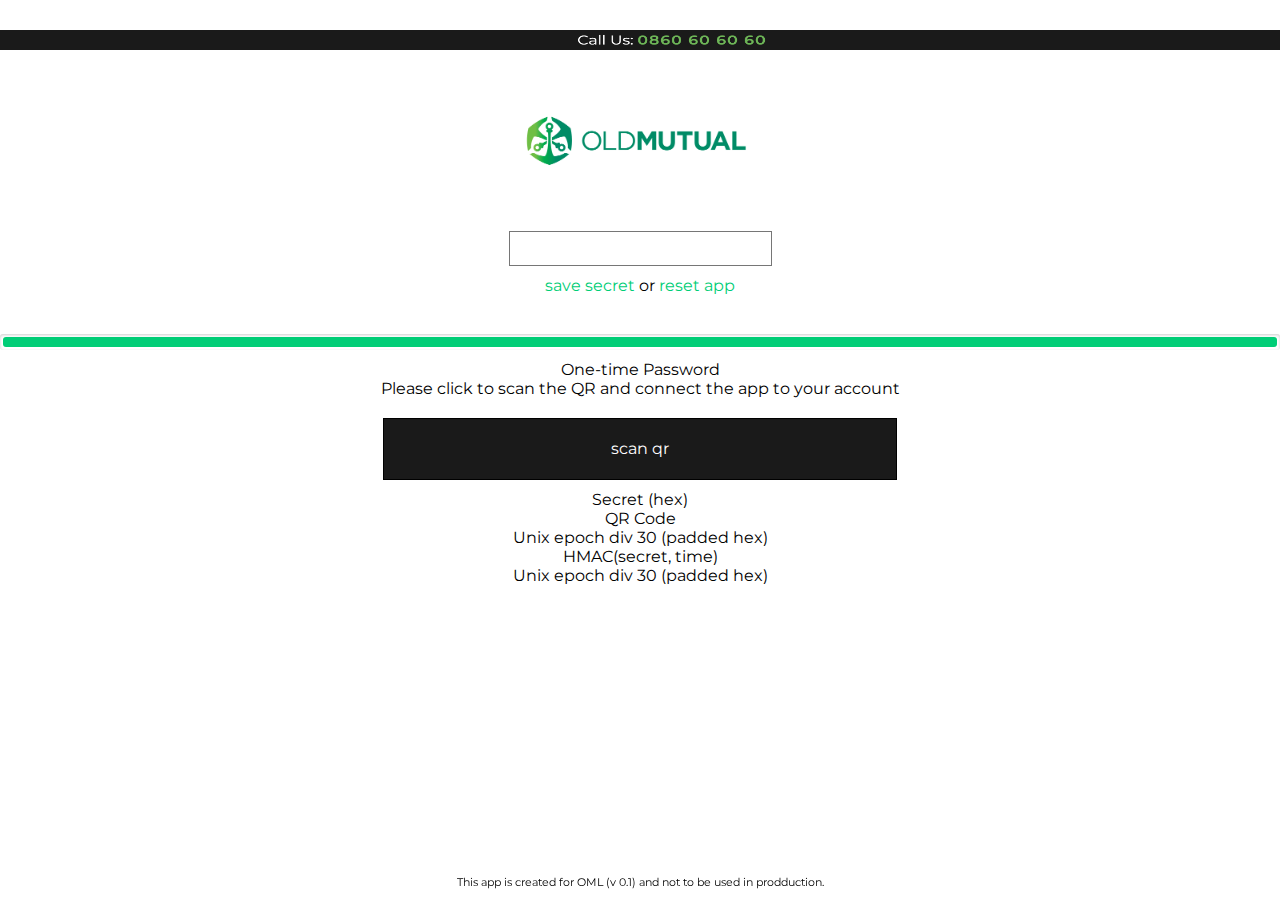
==== index.html @ 2d59d911 "full screen" ====
<html>
	<head>
        <script src="https://cdnjs.cloudflare.com/ajax/libs/jsSHA/2.3.1/sha.js"></script>
        <script src="https://code.jquery.com/jquery-3.3.1.js" integrity="sha256-2Kok7MbOyxpgUVvAk/HJ2jigOSYS2auK4Pfzbm7uH60=" crossorigin="anonymous"></script>
        <link href="https://fonts.googleapis.com/css2?family=Montserrat&display=swap" rel="stylesheet">
		<script src="http://code.jquery.com/mobile/1.4.5/jquery.mobile-1.4.5.min.js"></script>
		<script type="text/javascript" src="cordova.js"></script>
        <style>
			.html {
				min-height: 100vh;
			}

			.bottom {
			  position: fixed;
			  left: 0;
			  bottom: 0;
			  width: 100%;
			  text-align: center;	
			  font-size: 70%			
			}

        	.nav {
        		display: none;
        	}

        	h1 {
        		font-size: 150%;
        		margin-bottom: 50px;
        	}

        	h1, body {
        		font-family: 'Montserrat', sans-serif;
        		margin-left: 0;
        		margin-right: 0;
        		margin-top: 30px;
        	}

        	body {
        		margin-left: 30vw-100px;
        	}

        	input[type="button"], .navButton {
        		font-family: 'Montserrat', sans-serif;
        		width: 40vw;
        		line-height: 60px;
				margin-top: 20px;
				margin-bottom: 10px;
        		background-color: #1a1a1a;
        		border-radius: 0px;
        		box-shadow: 0px;
        		color: #fff;
        		border-style: solid;
        		border-width: 1px;
        		border-color: #000;
        		font-size: 100%;
        	}

        	a {
        		text-decoration: none;
        		color: #00CD76;
        	}

        	input.newSecret {
        		line-height: 31px;
				margin-top: 11px;
				margin-bottom: 10px;
        		border-style: solid;
        		background-color: #fff;
        		border-radius: 0px;
        		box-shadow: 0px;
        		color: #00CD76;
        		border-style: solid;
        		border-width: 1px;
        	}

        	.otp {
        		color: #00CD76;
        	}

			.progress-bar {
				margin-top: 10px;
				margin-bottom: 10px;
			    width: calc(100% - 6px);
			    height: 10px;
			    background: #fff;
			    padding: 3px;
			    border-radius: 3px;
			    box-shadow: inset 0 1px 3px rgba(0, 0, 0, .2);
			}

			.progress-bar-fill {
			    display: block;
			    height: 10px;
			    background: #00CD76;
			    border-radius: 3px;
			    /*transition: width 250ms ease-in-out;*/
			    transition: width 1s ease-in-out;
			}        	
        </style>
		<script>
			if(localStorage.getItem("LocalData") == null)
			{
			    var data = [];
			    data = JSON.stringify(data);
			    localStorage.setItem("LocalData", data);
			}

			function getParameterByName( name, url ) {
				name = name.replace(/[\[]/,"\\\[").replace(/[\]]/,"\\\]");
				var regexS = "[\\#?&]"+name+"=([^&#]*)";
				var regex = new RegExp( regexS );
				var results = regex.exec( url );
				if( results == null )
					return "";
				else
					return decodeURIComponent(results[1].replace(/\+/g, " "));
			}

			function scan()
			{
			    cordova.plugins.barcodeScanner.scan(
			        function (result) {
			            if(!result.cancelled)
			            {
			                if(result.format == "QR_CODE")
			            	var scannedSecret = getParameterByName('secret', result.text);
			                localStorage.setItem('secret', scannedSecret);
			            	$("#qr").text(scannedSecret)
			            	$(".newSecret").val(scannedSecret);
							startAuthenticator()
			            }
			        },
			        function (error) {
			            alert("Scanning failed: " + error);
			        }
			   )
			}



			function dec2hex(s) { return (s < 15.5 ? '0' : '') + Math.round(s).toString(16); }
			    function hex2dec(s) { return parseInt(s, 16); }

			    function base32tohex(base32) {
			        var base32chars = "ABCDEFGHIJKLMNOPQRSTUVWXYZ234567";
			        var bits = "";
			        var hex = "";

			        for (var i = 0; i < base32.length; i++) {
			            var val = base32chars.indexOf(base32.charAt(i).toUpperCase());
			            bits += leftpad(val.toString(2), 5, '0');
			        }

			        for (var i = 0; i+4 <= bits.length; i+=4) {
			            var chunk = bits.substr(i, 4);
			            hex = hex + parseInt(chunk, 2).toString(16) ;
			        }
			        return hex;

			    }

			    function leftpad(str, len, pad) {
			        if (len + 1 >= str.length) {
			            str = Array(len + 1 - str.length).join(pad) + str;
			        }
			        return str;
			    }

			    function updateOtp() {
			            
			        var key = base32tohex($('.newSecret').val());
			        var epoch = Math.round(new Date().getTime() / 1000.0);
			        var time = leftpad(dec2hex(Math.floor(epoch / 30)), 16, '0');

			        console.log('debug:' + key);
			        console.log('debug:' + epoch);
			        console.log('debug:' + time);

			        // updated for jsSHA v2.0.0 - http://caligatio.github.io/jsSHA/
			        var shaObj = new jsSHA("SHA-1", "HEX");
			        shaObj.setHMACKey(key, "HEX");
			        shaObj.update(time);
			        var hmac = shaObj.getHMAC("HEX");

			        var user = 'Okta: mark.maf@okta-demo.nl'
			        $('#qrImg').attr('src', 'https://chart.googleapis.com/chart?chs=200x200&cht=qr&chl=200x200&chld=M|0&cht=qr&chl=otpauth://totp/'+ user +'%3Fsecret%3D' + $('#secret').val());
			        $('#secretHex').text(key);
			        $('#secretHexLength').text((key.length * 4) + ' bits'); 
			        $('#epoch').text(time);
			        $('#hmac').empty();

			        if (hmac == 'KEY MUST BE IN BYTE INCREMENTS') {
			            $('#hmac').append($('<span/>').addClass('label important').append(hmac));
			        } else {
			            var offset = hex2dec(hmac.substring(hmac.length - 1));
			            var part1 = hmac.substr(0, offset * 2);
			            var part2 = hmac.substr(offset * 2, 8);
			            var part3 = hmac.substr(offset * 2 + 8, hmac.length - offset);
			            if (part1.length > 0 ) $('#hmac').append($('<span/>').addClass('label label-default').append(part1));
			            $('#hmac').append($('<span/>').addClass('label label-primary').append(part2));
			            if (part3.length > 0) $('#hmac').append($('<span/>').addClass('label label-default').append(part3));
			        }

			        var otp = (hex2dec(hmac.substr(offset * 2, 8)) & hex2dec('7fffffff')) + '';
			        otp = (otp).substr(otp.length - 6, 6);

			        $('#otp').text(otp);
			    }

			function timer()
			{
			    var epoch = Math.round(new Date().getTime() / 1000.0);
			    var countDown = 30 - (epoch % 30);
			    if (epoch % 30 == 0) updateOtp();
			    $('#updatingIn').text(countDown);
			    var percentage = countDown * (100/30);
			    percentage = Math.round(percentage)
			    percentage = 100 - percentage
			    //console.log(percentage);
			    $(".progress-bar-fill").attr('style', 'width: '+ percentage +'%');
			    
			}

			function startAuthenticator() {
			        var secret = $(".newSecret").val();
			        if (secret) {
				        updateOtp();

				        $('#update').click(function (event) {
				            updateOtp();
				            event.preventDefault();
				        });

				        $('#secret').keyup(function () {
				            updateOtp();
				        });
				        
				        setInterval(timer, 1000);
			  			$(".page").hide();
			  			$("#pag_otp").show();

			        } else {
			        	alert('invalid secret')
			        }

			};

			
		</script>
	</head>
	<body>
		<center>
			<style>
				.imgcallus {
					margin-left: 5vw;
					width: 80vw;
					max-height: 20px;
					max-width: 200px;
				}

				.callus {
					background-color: #1a1a1a;
					text-align: center;
					margin-bottom: 20px;
				}
			</style>
			<div class="callus"><a href="tel:+27860606060"><img class="imgcallus" src="callus.png"/></a></div>
			<img style="max-width: 80vw; max-height: 150px;" src="homelogo.gif">
			<div class="container-fluid">
			<div id="pag_secret" class="page">
				<input type="text" size="30" name="secret" id="secret" class="xlarge newSecret" value="" /><br>
				<a class="storeSecret" href="#">save secret</a> or <a class="resetSecret" href="#">reset app</a>
			</div>
			<div id="pag_otp" class="page">
				<div class="clearfix" class="timer">
					<label></label>
					<div class="input"><span id='updatingIn' style="font-size: 150%">&nbsp;</span></div>
					</div>
				<div class="progress-bar">
					<span class="progress-bar-fill" style="width: 100%"></span>
				</div>
				<label>One-time Password</label>
				<div class="input otp"><span class="label label-primary" style="font-size: 300%" id='otp'></span></div>
			</div>
			<div id="pag_scan" class="page">
				<label>Please click to scan the QR and connect the app to your account</label>
				<div class="scanSecret navButton" type="button">scan qr</div>
			</div>
			<div id="pag_config" class="page">
				<label>Secret (hex)</label>
				<div class="input"><span class="label label-default" id="secretHex"></span><span id='secretHexLength'></span></div>
				<label>QR Code</label>
				<div class="input"><img id="qrImg" src="" /></div>
				<label>Unix epoch div 30 (padded hex)</label>
				<div class="input"><span class="label label-default" id='epoch'></span></div>
				<label>HMAC(secret, time)</label>
				<div class="input" id='hmac'></div>
				<label>Unix epoch div 30 (padded hex)</label>
				<div class="input"><span class="label label-default" id='epoch'></span></div>
			</div>
            <p class="bottom">This app is created for OML (v 0.1) and not to be used in prodduction.</p>
		</center>
	</body>
	<script type="text/javascript">
		$( document ).ready(function() {
			console.log('document ready');
			$(".page").hide();
			var storedSecret = localStorage.getItem('secret')
			if (storedSecret) {
				console.log('a secret has been configured within the app');
				$(".newSecret").val(storedSecret);
				startAuthenticator();
				$("#pag_otp").show();
			} else {
				console.log('the secret needs to be configured in the app');
				$(".page").hide();
				$("#pag_scan").show();
			}
		})
		
		$(".menuitem").click(function() {
			var page = $( this ).attr('page');
			$(".page").hide();
			$("."+page).show();
		})

		$(".storeSecret").click(function(){
			var newSecret = $(".newSecret").val();
			console.log('storing new secret in app');
			localStorage.setItem('secret', newSecret);
			if (newSecret != '') {
				startAuthenticator();
			}
		})

		$("#lbl_title").click(function() {
			$("#pag_secret").slideToggle();
		});

		$(".scanSecret").click(function() {
			alert('This app will open your camera, please center the QR in the screen');
			scan();
		})

		$(".resetSecret").click(function() {
			$(".newSecret").val('');
			$(".page").hide()
			$("#pag_scan").show();

		})
	</script>
</html>
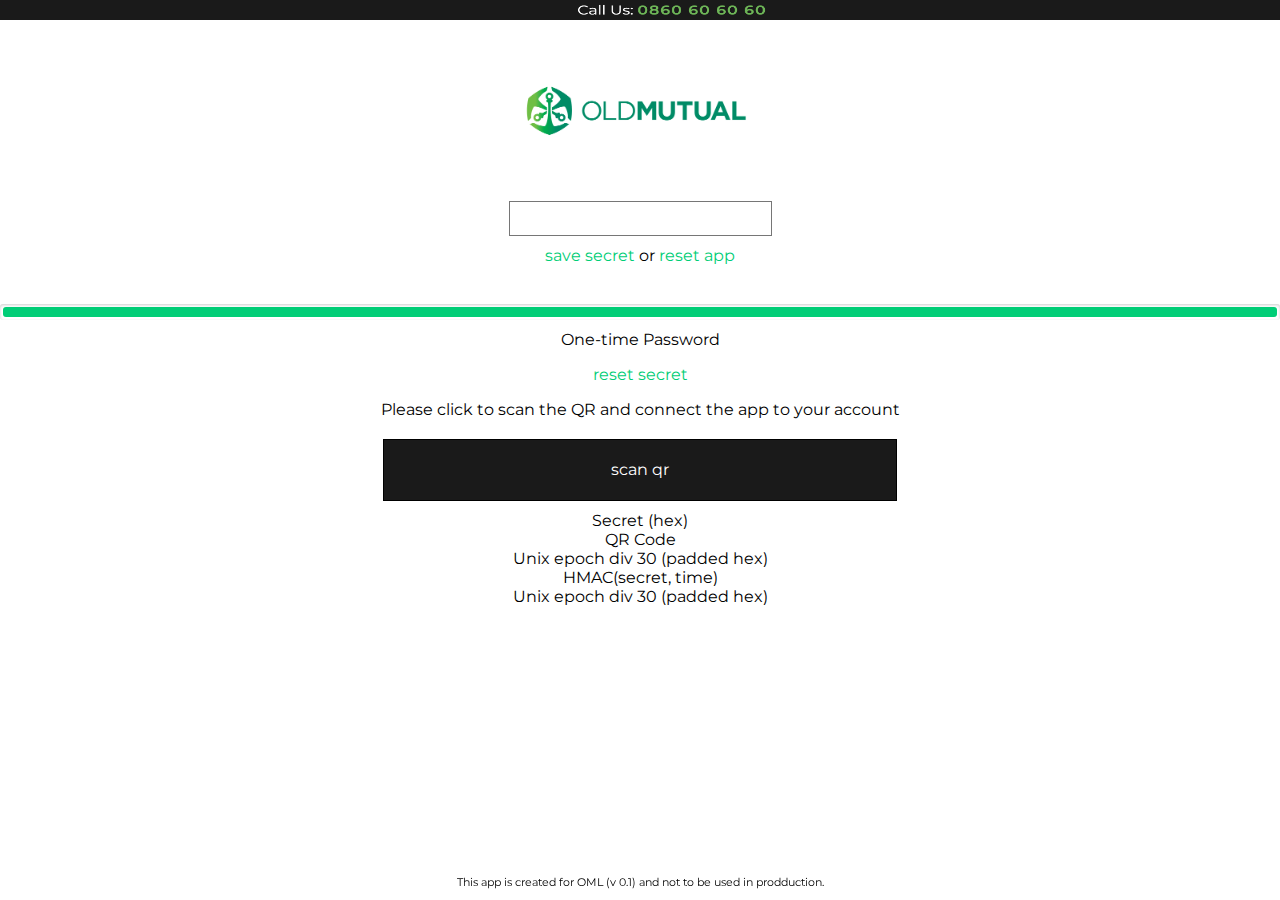
==== commit e8049335: "Clean up and add reset" ====
--- a/index.html
+++ b/index.html
@@ -1,269 +1,16 @@
 <html>
 	<head>
+		<title>MFA app</title>
         <script src="https://cdnjs.cloudflare.com/ajax/libs/jsSHA/2.3.1/sha.js"></script>
         <script src="https://code.jquery.com/jquery-3.3.1.js" integrity="sha256-2Kok7MbOyxpgUVvAk/HJ2jigOSYS2auK4Pfzbm7uH60=" crossorigin="anonymous"></script>
         <link href="https://fonts.googleapis.com/css2?family=Montserrat&display=swap" rel="stylesheet">
 		<script src="http://code.jquery.com/mobile/1.4.5/jquery.mobile-1.4.5.min.js"></script>
 		<script type="text/javascript" src="cordova.js"></script>
-        <style>
-			.html {
-				min-height: 100vh;
-			}
-
-			.bottom {
-			  position: fixed;
-			  left: 0;
-			  bottom: 0;
-			  width: 100%;
-			  text-align: center;	
-			  font-size: 70%			
-			}
-
-        	.nav {
-        		display: none;
-        	}
-
-        	h1 {
-        		font-size: 150%;
-        		margin-bottom: 50px;
-        	}
-
-        	h1, body {
-        		font-family: 'Montserrat', sans-serif;
-        		margin-left: 0;
-        		margin-right: 0;
-        		margin-top: 30px;
-        	}
-
-        	body {
-        		margin-left: 30vw-100px;
-        	}
-
-        	input[type="button"], .navButton {
-        		font-family: 'Montserrat', sans-serif;
-        		width: 40vw;
-        		line-height: 60px;
-				margin-top: 20px;
-				margin-bottom: 10px;
-        		background-color: #1a1a1a;
-        		border-radius: 0px;
-        		box-shadow: 0px;
-        		color: #fff;
-        		border-style: solid;
-        		border-width: 1px;
-        		border-color: #000;
-        		font-size: 100%;
-        	}
-
-        	a {
-        		text-decoration: none;
-        		color: #00CD76;
-        	}
-
-        	input.newSecret {
-        		line-height: 31px;
-				margin-top: 11px;
-				margin-bottom: 10px;
-        		border-style: solid;
-        		background-color: #fff;
-        		border-radius: 0px;
-        		box-shadow: 0px;
-        		color: #00CD76;
-        		border-style: solid;
-        		border-width: 1px;
-        	}
-
-        	.otp {
-        		color: #00CD76;
-        	}
-
-			.progress-bar {
-				margin-top: 10px;
-				margin-bottom: 10px;
-			    width: calc(100% - 6px);
-			    height: 10px;
-			    background: #fff;
-			    padding: 3px;
-			    border-radius: 3px;
-			    box-shadow: inset 0 1px 3px rgba(0, 0, 0, .2);
-			}
-
-			.progress-bar-fill {
-			    display: block;
-			    height: 10px;
-			    background: #00CD76;
-			    border-radius: 3px;
-			    /*transition: width 250ms ease-in-out;*/
-			    transition: width 1s ease-in-out;
-			}        	
-        </style>
-		<script>
-			if(localStorage.getItem("LocalData") == null)
-			{
-			    var data = [];
-			    data = JSON.stringify(data);
-			    localStorage.setItem("LocalData", data);
-			}
-
-			function getParameterByName( name, url ) {
-				name = name.replace(/[\[]/,"\\\[").replace(/[\]]/,"\\\]");
-				var regexS = "[\\#?&]"+name+"=([^&#]*)";
-				var regex = new RegExp( regexS );
-				var results = regex.exec( url );
-				if( results == null )
-					return "";
-				else
-					return decodeURIComponent(results[1].replace(/\+/g, " "));
-			}
-
-			function scan()
-			{
-			    cordova.plugins.barcodeScanner.scan(
-			        function (result) {
-			            if(!result.cancelled)
-			            {
-			                if(result.format == "QR_CODE")
-			            	var scannedSecret = getParameterByName('secret', result.text);
-			                localStorage.setItem('secret', scannedSecret);
-			            	$("#qr").text(scannedSecret)
-			            	$(".newSecret").val(scannedSecret);
-							startAuthenticator()
-			            }
-			        },
-			        function (error) {
-			            alert("Scanning failed: " + error);
-			        }
-			   )
-			}
-
-
-
-			function dec2hex(s) { return (s < 15.5 ? '0' : '') + Math.round(s).toString(16); }
-			    function hex2dec(s) { return parseInt(s, 16); }
-
-			    function base32tohex(base32) {
-			        var base32chars = "ABCDEFGHIJKLMNOPQRSTUVWXYZ234567";
-			        var bits = "";
-			        var hex = "";
-
-			        for (var i = 0; i < base32.length; i++) {
-			            var val = base32chars.indexOf(base32.charAt(i).toUpperCase());
-			            bits += leftpad(val.toString(2), 5, '0');
-			        }
-
-			        for (var i = 0; i+4 <= bits.length; i+=4) {
-			            var chunk = bits.substr(i, 4);
-			            hex = hex + parseInt(chunk, 2).toString(16) ;
-			        }
-			        return hex;
-
-			    }
-
-			    function leftpad(str, len, pad) {
-			        if (len + 1 >= str.length) {
-			            str = Array(len + 1 - str.length).join(pad) + str;
-			        }
-			        return str;
-			    }
-
-			    function updateOtp() {
-			            
-			        var key = base32tohex($('.newSecret').val());
-			        var epoch = Math.round(new Date().getTime() / 1000.0);
-			        var time = leftpad(dec2hex(Math.floor(epoch / 30)), 16, '0');
-
-			        console.log('debug:' + key);
-			        console.log('debug:' + epoch);
-			        console.log('debug:' + time);
-
-			        // updated for jsSHA v2.0.0 - http://caligatio.github.io/jsSHA/
-			        var shaObj = new jsSHA("SHA-1", "HEX");
-			        shaObj.setHMACKey(key, "HEX");
-			        shaObj.update(time);
-			        var hmac = shaObj.getHMAC("HEX");
-
-			        var user = 'Okta: mark.maf@okta-demo.nl'
-			        $('#qrImg').attr('src', 'https://chart.googleapis.com/chart?chs=200x200&cht=qr&chl=200x200&chld=M|0&cht=qr&chl=otpauth://totp/'+ user +'%3Fsecret%3D' + $('#secret').val());
-			        $('#secretHex').text(key);
-			        $('#secretHexLength').text((key.length * 4) + ' bits'); 
-			        $('#epoch').text(time);
-			        $('#hmac').empty();
-
-			        if (hmac == 'KEY MUST BE IN BYTE INCREMENTS') {
-			            $('#hmac').append($('<span/>').addClass('label important').append(hmac));
-			        } else {
-			            var offset = hex2dec(hmac.substring(hmac.length - 1));
-			            var part1 = hmac.substr(0, offset * 2);
-			            var part2 = hmac.substr(offset * 2, 8);
-			            var part3 = hmac.substr(offset * 2 + 8, hmac.length - offset);
-			            if (part1.length > 0 ) $('#hmac').append($('<span/>').addClass('label label-default').append(part1));
-			            $('#hmac').append($('<span/>').addClass('label label-primary').append(part2));
-			            if (part3.length > 0) $('#hmac').append($('<span/>').addClass('label label-default').append(part3));
-			        }
-
-			        var otp = (hex2dec(hmac.substr(offset * 2, 8)) & hex2dec('7fffffff')) + '';
-			        otp = (otp).substr(otp.length - 6, 6);
-
-			        $('#otp').text(otp);
-			    }
-
-			function timer()
-			{
-			    var epoch = Math.round(new Date().getTime() / 1000.0);
-			    var countDown = 30 - (epoch % 30);
-			    if (epoch % 30 == 0) updateOtp();
-			    $('#updatingIn').text(countDown);
-			    var percentage = countDown * (100/30);
-			    percentage = Math.round(percentage)
-			    percentage = 100 - percentage
-			    //console.log(percentage);
-			    $(".progress-bar-fill").attr('style', 'width: '+ percentage +'%');
-			    
-			}
-
-			function startAuthenticator() {
-			        var secret = $(".newSecret").val();
-			        if (secret) {
-				        updateOtp();
-
-				        $('#update').click(function (event) {
-				            updateOtp();
-				            event.preventDefault();
-				        });
-
-				        $('#secret').keyup(function () {
-				            updateOtp();
-				        });
-				        
-				        setInterval(timer, 1000);
-			  			$(".page").hide();
-			  			$("#pag_otp").show();
-
-			        } else {
-			        	alert('invalid secret')
-			        }
-
-			};
-
-			
-		</script>
+        <script type="text/javascript" src="functions.js"></script>
+        <link rel="stylesheet" type="text/css" href="style.css">
 	</head>
 	<body>
 		<center>
-			<style>
-				.imgcallus {
-					margin-left: 5vw;
-					width: 80vw;
-					max-height: 20px;
-					max-width: 200px;
-				}
-
-				.callus {
-					background-color: #1a1a1a;
-					text-align: center;
-					margin-bottom: 20px;
-				}
-			</style>
 			<div class="callus"><a href="tel:+27860606060"><img class="imgcallus" src="callus.png"/></a></div>
 			<img style="max-width: 80vw; max-height: 150px;" src="homelogo.gif">
 			<div class="container-fluid">
@@ -281,6 +28,7 @@
 				</div>
 				<label>One-time Password</label>
 				<div class="input otp"><span class="label label-primary" style="font-size: 300%" id='otp'></span></div>
+				<p><a class="resetSecret" href="#">reset secret</a></p>
 			</div>
 			<div id="pag_scan" class="page">
 				<label>Please click to scan the QR and connect the app to your account</label>
@@ -302,8 +50,8 @@
 		</center>
 	</body>
 	<script type="text/javascript">
+		// Setup the app
 		$( document ).ready(function() {
-			console.log('document ready');
 			$(".page").hide();
 			var storedSecret = localStorage.getItem('secret')
 			if (storedSecret) {
@@ -316,6 +64,7 @@
 				$(".page").hide();
 				$("#pag_scan").show();
 			}
+		$("#pag_otp").show()
 		})
 		
 		$(".menuitem").click(function() {
--- a/style.css
+++ b/style.css
@@ -0,0 +1,105 @@
+
+.html {
+        min-height: 100vh;
+}
+
+.bottom {
+        position: fixed;
+        left: 0;
+        bottom: 0;
+        width: 100%;
+        text-align: center;	
+        font-size: 70%			
+}
+
+.nav {
+        display: block;
+}
+
+h1 {
+        font-size: 150%;
+        margin-bottom: 50px;
+}
+
+h1, body {
+        font-family: 'Montserrat', sans-serif;
+        margin-left: 0;
+        margin-right: 0;
+        margin-top: 0;
+}
+
+body {
+	margin-left: 30vw-100px;
+}
+
+input[type="button"], .navButton {
+	font-family: 'Montserrat', sans-serif;
+	width: 40vw;
+	line-height: 60px;
+	margin-top: 20px;
+	margin-bottom: 10px;
+	background-color: #1a1a1a;
+	border-radius: 0px;
+	box-shadow: 0px;
+	color: #fff;
+	border-style: solid;
+	border-width: 1px;
+	border-color: #000;
+	font-size: 100%;
+}
+
+a {
+	text-decoration: none;
+	color: #00CD76;
+}
+
+input.newSecret {
+	line-height: 31px;
+	margin-top: 11px;
+	margin-bottom: 10px;
+	border-style: solid;
+	background-color: #fff;
+	border-radius: 0px;
+	box-shadow: 0px;
+	color: #00CD76;
+	border-style: solid;
+	border-width: 1px;
+}
+
+.otp {
+	color: #00CD76;
+}
+
+.progress-bar {
+        margin-top: 10px;
+        margin-bottom: 10px;
+        width: calc(100% - 6px);
+        height: 10px;
+        background: #fff;
+        padding: 3px;
+        border-radius: 3px;
+        box-shadow: inset 0 1px 3px rgba(0, 0, 0, .2);
+}
+
+.progress-bar-fill {
+        display: block;
+        height: 10px;
+        background: #00CD76;
+        border-radius: 3px;
+        /*transition: width 250ms ease-in-out;*/
+        transition: width 1s ease-in-out;
+} 
+
+.imgcallus {
+	margin-left: 5vw;
+	width: 80vw;
+	max-height: 20px;
+	max-width: 200px;
+}
+
+.callus {
+	background-color: #1a1a1a;
+	text-align: center;
+	margin-bottom: 20px;
+        top: 0;
+} 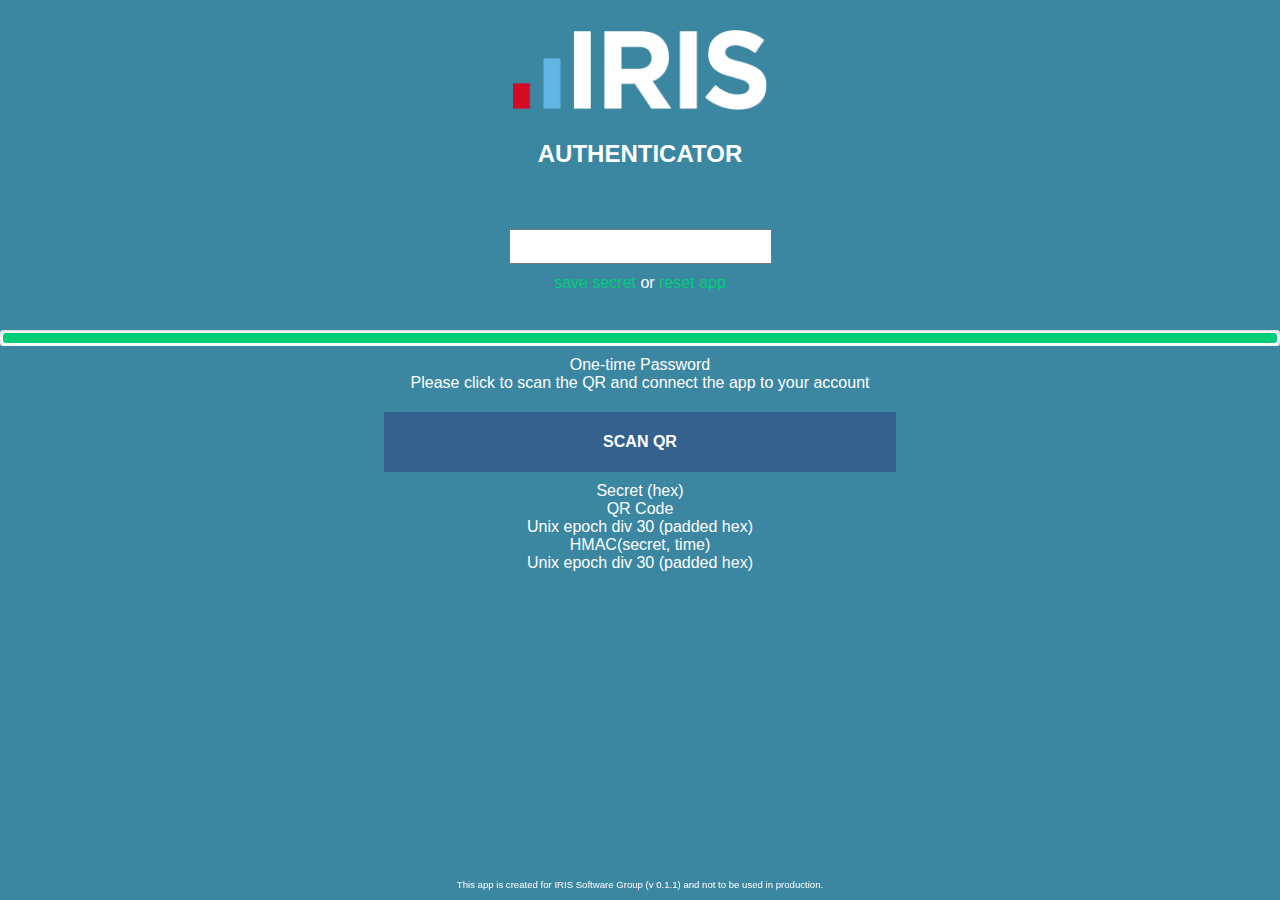
==== commit 446a753c: "IR initial" ====
--- a/index.html
+++ b/index.html
@@ -1,19 +1,269 @@
 <html>
 	<head>
-		<title>MFA app</title>
         <script src="https://cdnjs.cloudflare.com/ajax/libs/jsSHA/2.3.1/sha.js"></script>
         <script src="https://code.jquery.com/jquery-3.3.1.js" integrity="sha256-2Kok7MbOyxpgUVvAk/HJ2jigOSYS2auK4Pfzbm7uH60=" crossorigin="anonymous"></script>
         <link href="https://fonts.googleapis.com/css2?family=Montserrat&display=swap" rel="stylesheet">
 		<script src="http://code.jquery.com/mobile/1.4.5/jquery.mobile-1.4.5.min.js"></script>
 		<script type="text/javascript" src="cordova.js"></script>
-        <script type="text/javascript" src="functions.js"></script>
-        <link rel="stylesheet" type="text/css" href="style.css">
+        <style>
+			.bottom {
+			  position: fixed;
+			  left: 0;
+			  bottom: 0;
+			  width: 100%;
+			  text-align: center;	
+			  font-size: 60%			
+			}
+
+        	.nav {
+        		display: none;
+        	}
+
+        	h1 {
+        		font-size: 150%;
+        		margin-bottom: 50px;
+        		text-transform: uppercase;
+        	}
+
+        	h1, body {
+        		font-family: "Open Sans","Helvetica Neue",Helvetica,Roboto,Arial,sans-serif;
+        		margin-left: 0;
+        		margin-right: 0;
+        		margin-top: 30px;
+        		color:#fff;
+        	}
+
+        	body {
+        		margin-left: 30vw-100px;
+        		background-color: #3b87a2;
+        	}
+
+        	input[type="button"], .navButton {
+        		font-family: "Open Sans","Helvetica Neue",Helvetica,Roboto,Arial,sans-serif;
+        		font-weight: bold;
+        		text-transform: uppercase;
+        		width: 40vw;
+        		line-height: 60px;
+				margin-top: 20px;
+				margin-bottom: 10px;
+        		background-color: #34618e;
+        		border-radius: 0px;
+        		box-shadow: 0px;
+        		color: #fff;
+        		border-style: solid;
+        		border-width: 0px;
+        		border-color: #fff;
+        		font-size: 100%;
+        		color: #fff;
+
+        	}
+
+        	a {
+        		text-decoration: none;
+        		color: #00CD76;
+        	}
+
+        	input.newSecret {
+        		line-height: 31px;
+				margin-top: 11px;
+				margin-bottom: 10px;
+        		border-style: solid;
+        		background-color: #fff;
+        		border-radius: 0px;
+        		box-shadow: 0px;
+        		color: #00CD76;
+        		border-style: solid;
+        		border-width: 1px;
+        	}
+
+        	.otp {
+        		color: #00CD76;
+        	}
+
+			.progress-bar {
+				margin-top: 10px;
+				margin-bottom: 10px;
+			    width: calc(100% - 6px);
+			    height: 10px;
+			    background: #fff;
+			    padding: 3px;
+			    border-radius: 3px;
+			    box-shadow: inset 0 1px 3px rgba(0, 0, 0, .2);
+			}
+
+			.progress-bar-fill {
+			    display: block;
+			    height: 10px;
+			    background: #00CD76;
+			    border-radius: 3px;
+			    /*transition: width 250ms ease-in-out;*/
+			    transition: width 1s ease-in-out;
+			}        	
+        </style>
+		<script>
+			if(localStorage.getItem("LocalData") == null)
+			{
+			    var data = [];
+			    data = JSON.stringify(data);
+			    localStorage.setItem("LocalData", data);
+			}
+
+			function getParameterByName( name, url ) {
+				name = name.replace(/[\[]/,"\\\[").replace(/[\]]/,"\\\]");
+				var regexS = "[\\#?&]"+name+"=([^&#]*)";
+				var regex = new RegExp( regexS );
+				var results = regex.exec( url );
+				if( results == null )
+					return "";
+				else
+					return decodeURIComponent(results[1].replace(/\+/g, " "));
+			}
+
+			function scan()
+			{
+			    cordova.plugins.barcodeScanner.scan(
+			        function (result) {
+			            if(!result.cancelled)
+			            {
+			                if(result.format == "QR_CODE")
+			            	var scannedSecret = getParameterByName('secret', result.text);
+			                localStorage.setItem('secret', scannedSecret);
+			            	$("#qr").text(scannedSecret)
+			            	$(".newSecret").val(scannedSecret);
+							startAuthenticator()
+			            }
+			        },
+			        function (error) {
+			            alert("Scanning failed: " + error);
+			        }
+			   )
+			}
+
+
+
+			function dec2hex(s) { return (s < 15.5 ? '0' : '') + Math.round(s).toString(16); }
+			    function hex2dec(s) { return parseInt(s, 16); }
+
+			    function base32tohex(base32) {
+			        var base32chars = "ABCDEFGHIJKLMNOPQRSTUVWXYZ234567";
+			        var bits = "";
+			        var hex = "";
+
+			        for (var i = 0; i < base32.length; i++) {
+			            var val = base32chars.indexOf(base32.charAt(i).toUpperCase());
+			            bits += leftpad(val.toString(2), 5, '0');
+			        }
+
+			        for (var i = 0; i+4 <= bits.length; i+=4) {
+			            var chunk = bits.substr(i, 4);
+			            hex = hex + parseInt(chunk, 2).toString(16) ;
+			        }
+			        return hex;
+
+			    }
+
+			    function leftpad(str, len, pad) {
+			        if (len + 1 >= str.length) {
+			            str = Array(len + 1 - str.length).join(pad) + str;
+			        }
+			        return str;
+			    }
+
+			    function updateOtp() {
+			            
+			        var key = base32tohex($('.newSecret').val());
+			        var epoch = Math.round(new Date().getTime() / 1000.0);
+			        var time = leftpad(dec2hex(Math.floor(epoch / 30)), 16, '0');
+
+			        console.log('debug:' + key);
+			        console.log('debug:' + epoch);
+			        console.log('debug:' + time);
+
+			        // updated for jsSHA v2.0.0 - http://caligatio.github.io/jsSHA/
+			        var shaObj = new jsSHA("SHA-1", "HEX");
+			        shaObj.setHMACKey(key, "HEX");
+			        shaObj.update(time);
+			        var hmac = shaObj.getHMAC("HEX");
+
+			        var user = 'Okta: mark.maf@okta-demo.nl'
+			        $('#qrImg').attr('src', 'https://chart.googleapis.com/chart?chs=200x200&cht=qr&chl=200x200&chld=M|0&cht=qr&chl=otpauth://totp/'+ user +'%3Fsecret%3D' + $('#secret').val());
+			        $('#secretHex').text(key);
+			        $('#secretHexLength').text((key.length * 4) + ' bits'); 
+			        $('#epoch').text(time);
+			        $('#hmac').empty();
+
+			        if (hmac == 'KEY MUST BE IN BYTE INCREMENTS') {
+			            $('#hmac').append($('<span/>').addClass('label important').append(hmac));
+			        } else {
+			            var offset = hex2dec(hmac.substring(hmac.length - 1));
+			            var part1 = hmac.substr(0, offset * 2);
+			            var part2 = hmac.substr(offset * 2, 8);
+			            var part3 = hmac.substr(offset * 2 + 8, hmac.length - offset);
+			            if (part1.length > 0 ) $('#hmac').append($('<span/>').addClass('label label-default').append(part1));
+			            $('#hmac').append($('<span/>').addClass('label label-primary').append(part2));
+			            if (part3.length > 0) $('#hmac').append($('<span/>').addClass('label label-default').append(part3));
+			        }
+
+			        var otp = (hex2dec(hmac.substr(offset * 2, 8)) & hex2dec('7fffffff')) + '';
+			        otp = (otp).substr(otp.length - 6, 6);
+
+			        $('#otp').text(otp);
+			    }
+
+			function timer()
+			{
+			    var epoch = Math.round(new Date().getTime() / 1000.0);
+			    var countDown = 30 - (epoch % 30);
+			    if (epoch % 30 == 0) updateOtp();
+			    $('#updatingIn').text(countDown);
+			    var percentage = countDown * (100/30);
+			    percentage = Math.round(percentage)
+			    percentage = 100 - percentage
+			    //console.log(percentage);
+			    $(".progress-bar-fill").attr('style', 'width: '+ percentage +'%');
+			    
+			}
+
+			function startAuthenticator() {
+			        var secret = $(".newSecret").val();
+			        if (secret) {
+				        updateOtp();
+
+				        $('#update').click(function (event) {
+				            updateOtp();
+				            event.preventDefault();
+				        });
+
+				        $('#secret').keyup(function () {
+				            updateOtp();
+				        });
+				        
+				        setInterval(timer, 1000);
+			  			$(".page").hide();
+			  			$("#pag_otp").show();
+
+			        } else {
+			        	alert('invalid secret')
+			        }
+
+			};
+
+			
+		</script>
 	</head>
 	<body>
 		<center>
-			<div class="callus"><a href="tel:+27860606060"><img class="imgcallus" src="callus.png"/></a></div>
-			<img style="max-width: 80vw; max-height: 150px;" src="homelogo.gif">
+			<style>
+				.callus {
+					height: 90px;
+					background-color: #1a1a1a;
+					text-align: center;
+					margin-bottom: 20px;
+				}
+			</style>
+			<img style="height: 80px;" src="logo.png">
 			<div class="container-fluid">
+			<h1 id="lbl_title">Authenticator</h1>
 			<div id="pag_secret" class="page">
 				<input type="text" size="30" name="secret" id="secret" class="xlarge newSecret" value="" /><br>
 				<a class="storeSecret" href="#">save secret</a> or <a class="resetSecret" href="#">reset app</a>
@@ -28,7 +278,6 @@
 				</div>
 				<label>One-time Password</label>
 				<div class="input otp"><span class="label label-primary" style="font-size: 300%" id='otp'></span></div>
-				<p><a class="resetSecret" href="#">reset secret</a></p>
 			</div>
 			<div id="pag_scan" class="page">
 				<label>Please click to scan the QR and connect the app to your account</label>
@@ -46,12 +295,12 @@
 				<label>Unix epoch div 30 (padded hex)</label>
 				<div class="input"><span class="label label-default" id='epoch'></span></div>
 			</div>
-            <p class="bottom">This app is created for OML (v 0.1) and not to be used in prodduction.</p>
+            <p class="bottom">This app is created for IRIS Software Group (v 0.1.1) and not to be used in production.</p>
 		</center>
 	</body>
 	<script type="text/javascript">
-		// Setup the app
 		$( document ).ready(function() {
+			console.log('document ready');
 			$(".page").hide();
 			var storedSecret = localStorage.getItem('secret')
 			if (storedSecret) {
@@ -64,7 +313,6 @@
 				$(".page").hide();
 				$("#pag_scan").show();
 			}
-		$("#pag_otp").show()
 		})
 		
 		$(".menuitem").click(function() {
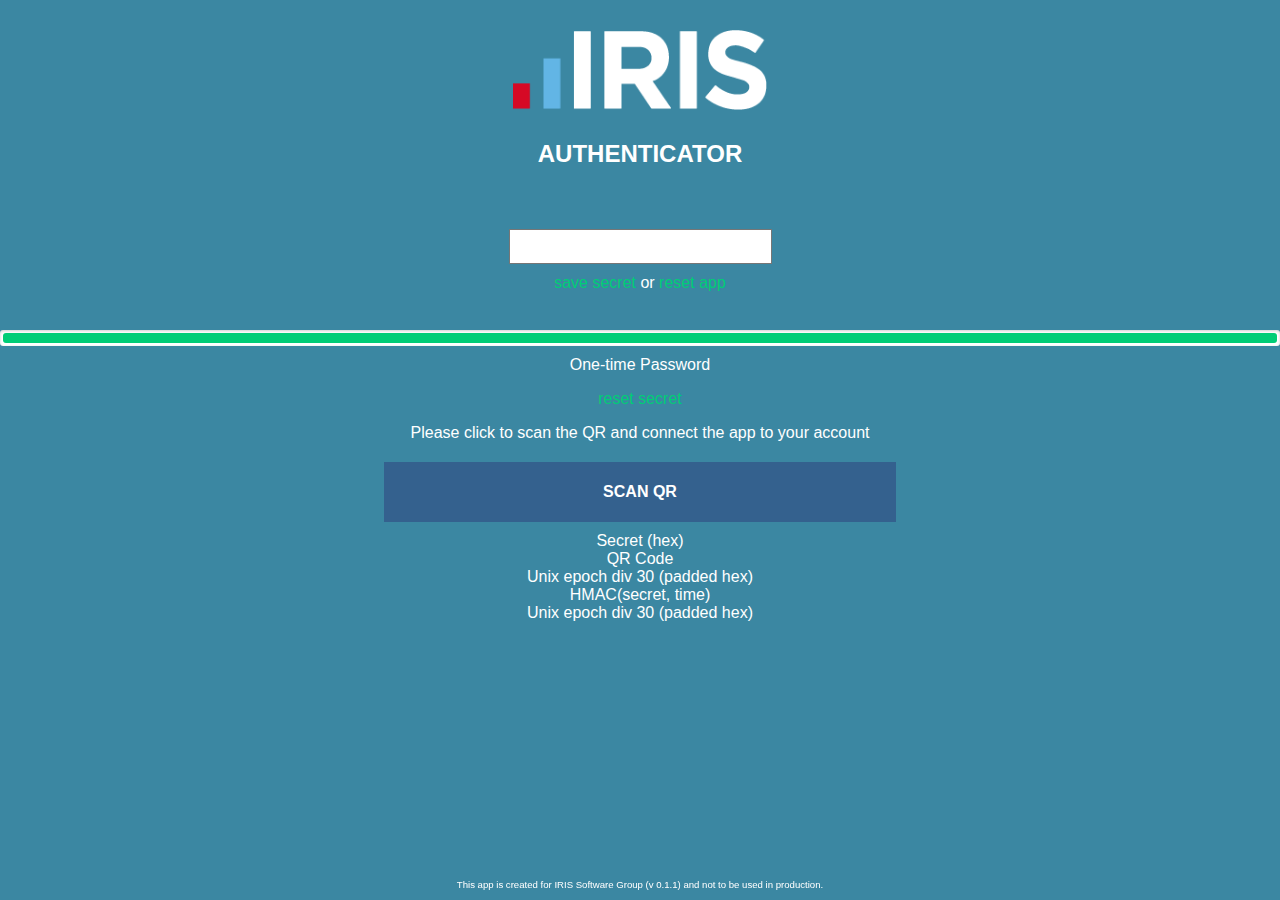
==== commit db90fb2d: "Add reset" ====
--- a/index.html
+++ b/index.html
@@ -278,6 +278,7 @@
 				</div>
 				<label>One-time Password</label>
 				<div class="input otp"><span class="label label-primary" style="font-size: 300%" id='otp'></span></div>
+				<p><a class="resetSecret" href="#">reset secret</a></p>
 			</div>
 			<div id="pag_scan" class="page">
 				<label>Please click to scan the QR and connect the app to your account</label>
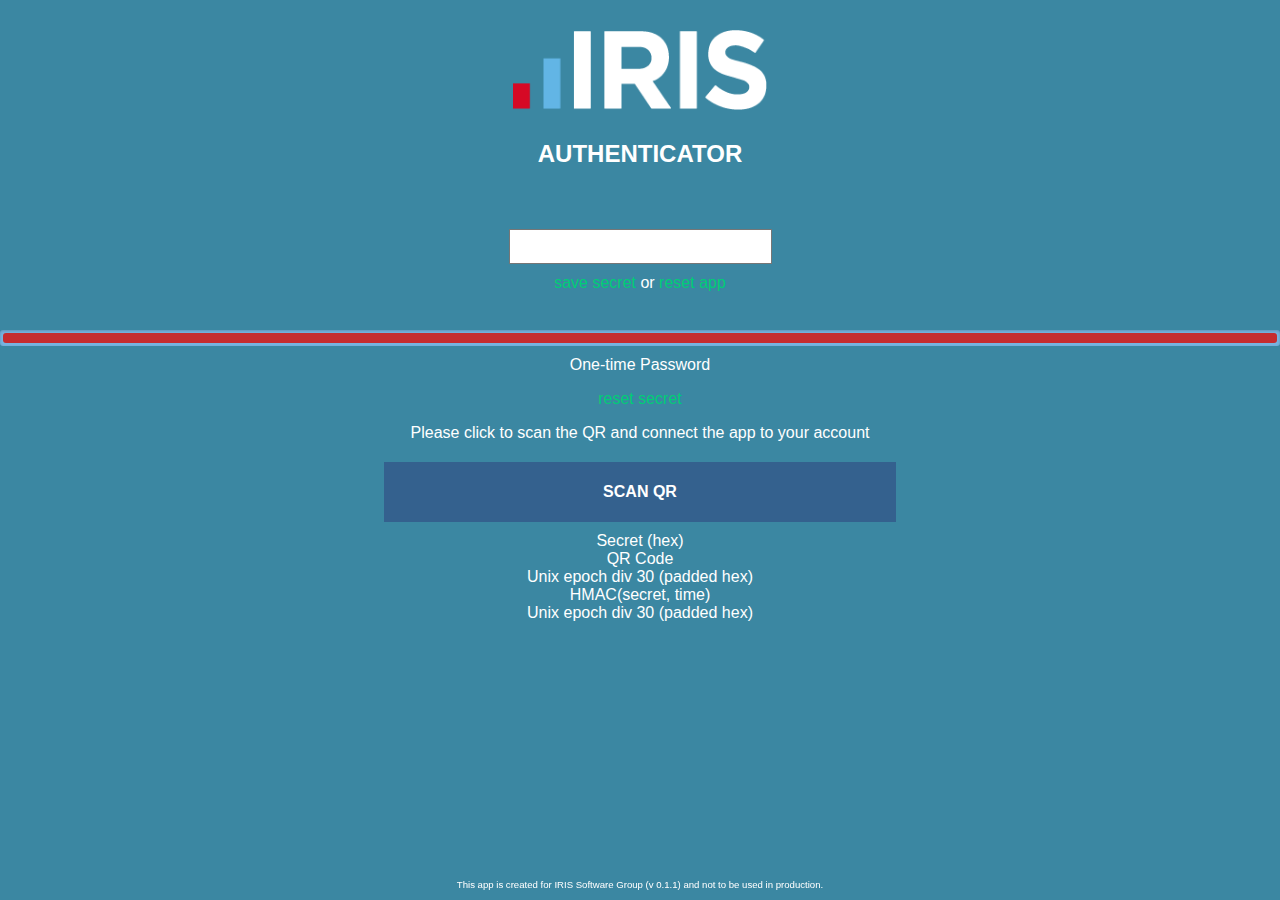
==== commit 99bbac54: "More styling" ====
--- a/index.html
+++ b/index.html
@@ -71,13 +71,13 @@
         		background-color: #fff;
         		border-radius: 0px;
         		box-shadow: 0px;
-        		color: #00CD76;
+        		color: #fff;
         		border-style: solid;
         		border-width: 1px;
         	}
 
         	.otp {
-        		color: #00CD76;
+        		color: #fff;
         	}
 
 			.progress-bar {
@@ -85,7 +85,7 @@
 				margin-bottom: 10px;
 			    width: calc(100% - 6px);
 			    height: 10px;
-			    background: #fff;
+			    background: #76b4e1;
 			    padding: 3px;
 			    border-radius: 3px;
 			    box-shadow: inset 0 1px 3px rgba(0, 0, 0, .2);
@@ -94,7 +94,7 @@
 			.progress-bar-fill {
 			    display: block;
 			    height: 10px;
-			    background: #00CD76;
+			    background: #c52c2f;
 			    border-radius: 3px;
 			    /*transition: width 250ms ease-in-out;*/
 			    transition: width 1s ease-in-out;
@@ -253,14 +253,6 @@
 	</head>
 	<body>
 		<center>
-			<style>
-				.callus {
-					height: 90px;
-					background-color: #1a1a1a;
-					text-align: center;
-					margin-bottom: 20px;
-				}
-			</style>
 			<img style="height: 80px;" src="logo.png">
 			<div class="container-fluid">
 			<h1 id="lbl_title">Authenticator</h1>
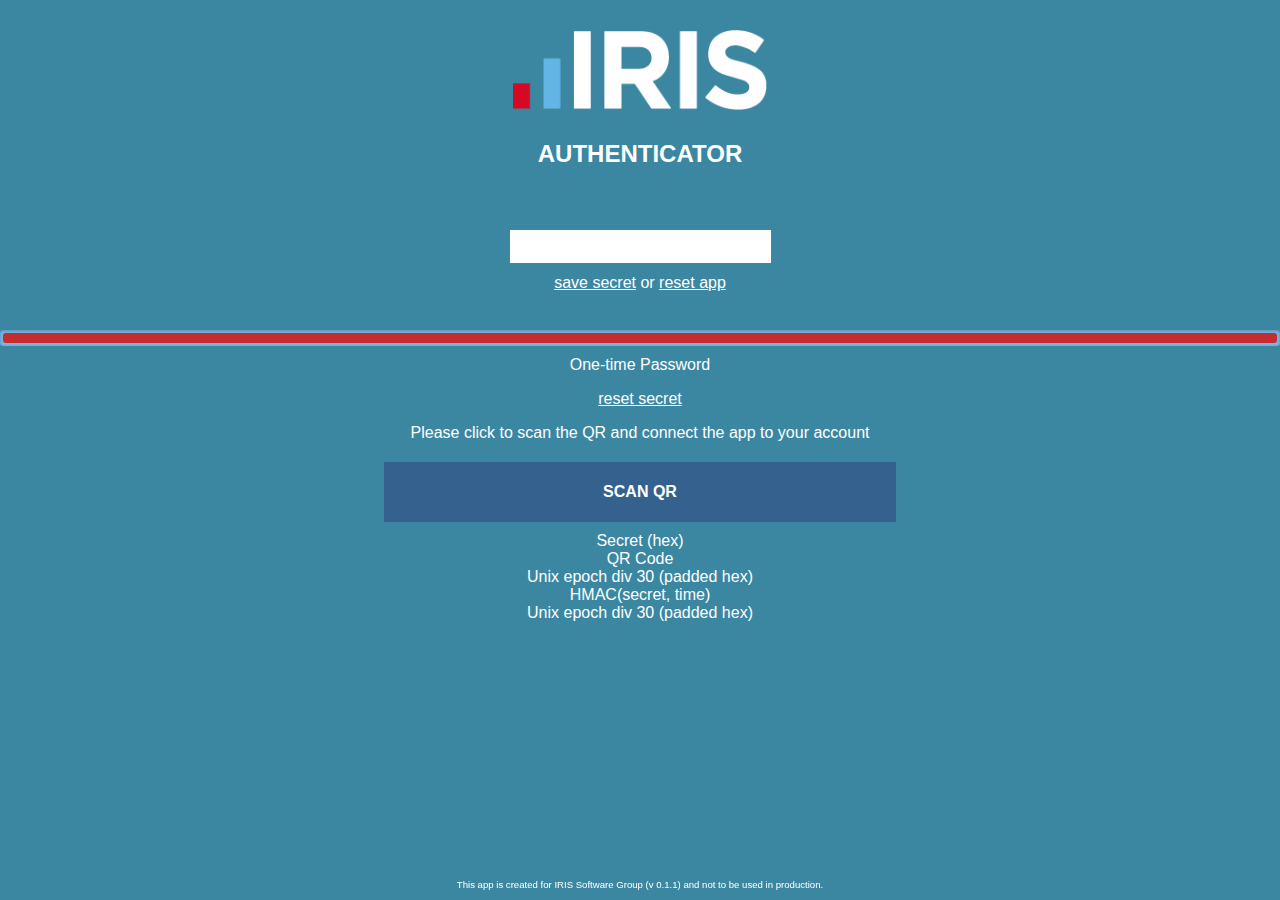
==== commit 5c21d96a: "Updated styling" ====
--- a/index.html
+++ b/index.html
@@ -60,7 +60,8 @@
 
         	a {
         		text-decoration: none;
-        		color: #00CD76;
+        		color: #ffffff;
+        		text-decoration: underline;
         	}
 
         	input.newSecret {
@@ -77,7 +78,7 @@
         	}
 
         	.otp {
-        		color: #fff;
+        		color: #c52c2f;
         	}
 
 			.progress-bar {
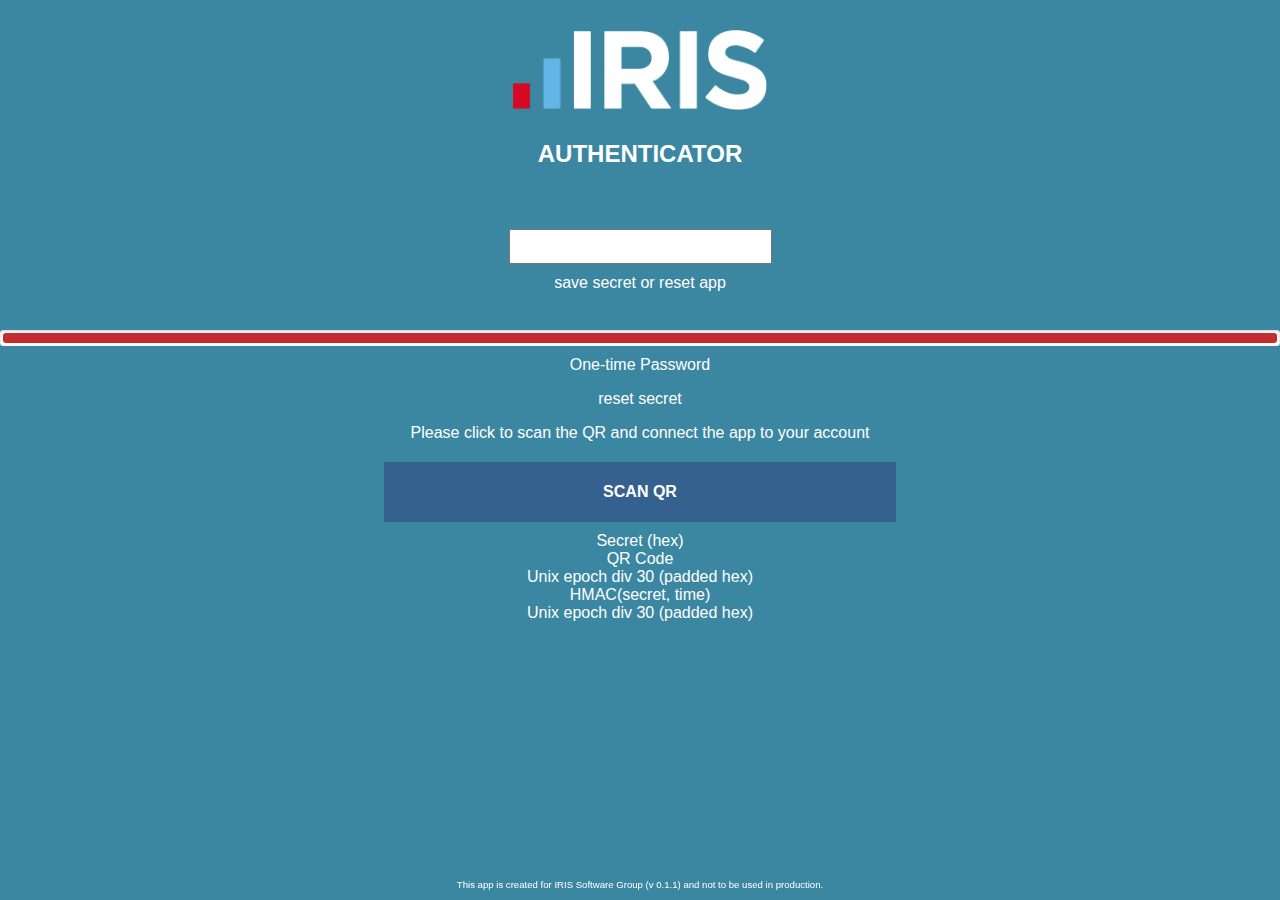
==== commit ecf1b5a1: "Fix icon on iOS" ====
--- a/index.html
+++ b/index.html
@@ -61,7 +61,6 @@
         	a {
         		text-decoration: none;
         		color: #ffffff;
-        		text-decoration: underline;
         	}
 
         	input.newSecret {
@@ -78,7 +77,7 @@
         	}
 
         	.otp {
-        		color: #c52c2f;
+        		color: #fff;
         	}
 
 			.progress-bar {
@@ -86,7 +85,7 @@
 				margin-bottom: 10px;
 			    width: calc(100% - 6px);
 			    height: 10px;
-			    background: #76b4e1;
+			    background: #fff;
 			    padding: 3px;
 			    border-radius: 3px;
 			    box-shadow: inset 0 1px 3px rgba(0, 0, 0, .2);
@@ -329,7 +328,7 @@
 		});
 
 		$(".scanSecret").click(function() {
-			alert('This app will open your camera, please center the QR in the screen');
+			// alert('This app will open your camera, please center the QR in the screen');
 			scan();
 		})
 
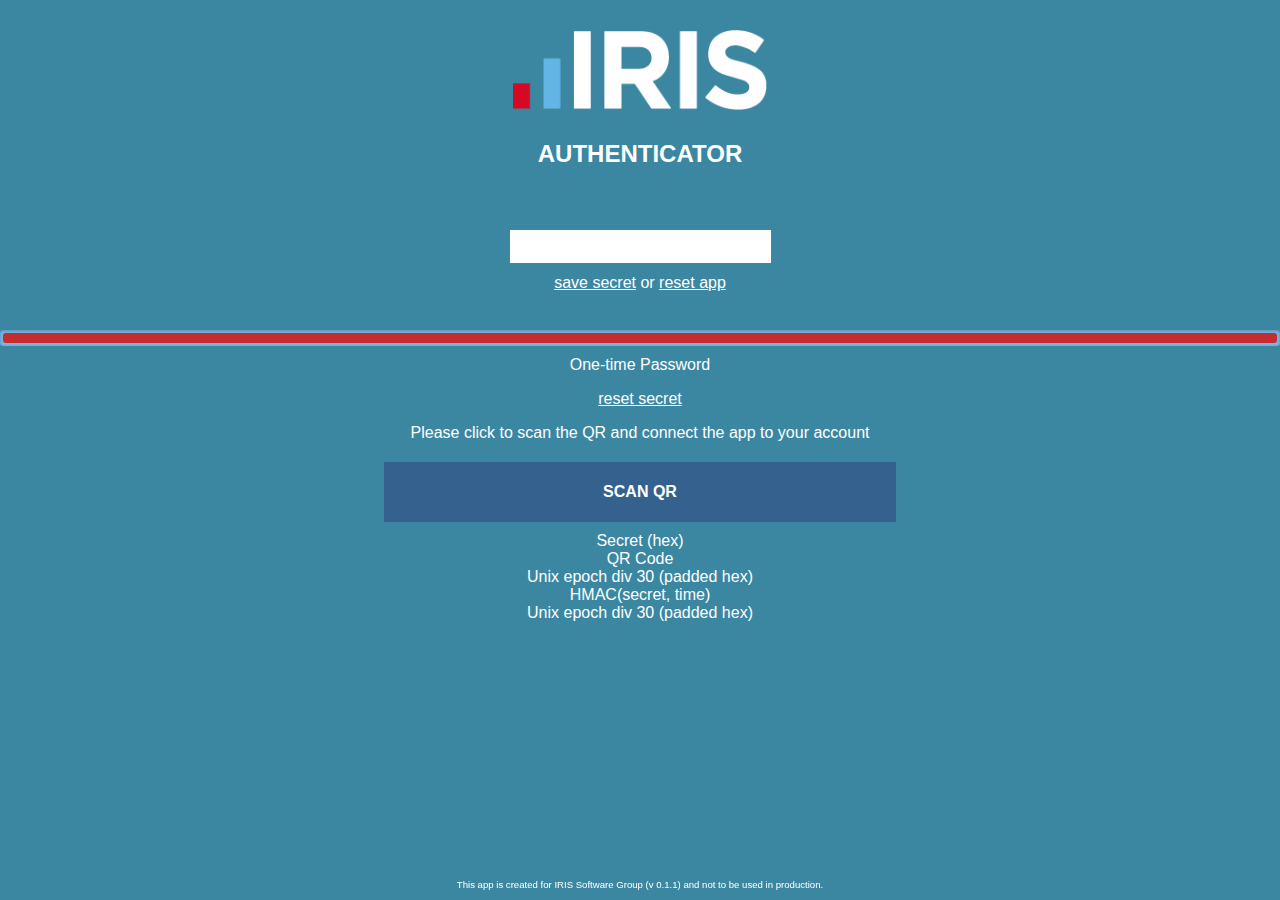
==== commit 2a54e69a: "Changes" ====
--- a/index.html
+++ b/index.html
@@ -61,6 +61,7 @@
         	a {
         		text-decoration: none;
         		color: #ffffff;
+        		text-decoration: underline;
         	}
 
         	input.newSecret {
@@ -77,7 +78,7 @@
         	}
 
         	.otp {
-        		color: #fff;
+        		color: #c52c2f;
         	}
 
 			.progress-bar {
@@ -85,7 +86,7 @@
 				margin-bottom: 10px;
 			    width: calc(100% - 6px);
 			    height: 10px;
-			    background: #fff;
+			    background: #76b4e1;
 			    padding: 3px;
 			    border-radius: 3px;
 			    box-shadow: inset 0 1px 3px rgba(0, 0, 0, .2);
@@ -328,7 +329,7 @@
 		});
 
 		$(".scanSecret").click(function() {
-			// alert('This app will open your camera, please center the QR in the screen');
+			alert('This app will open your camera, please center the QR in the screen');
 			scan();
 		})
 
